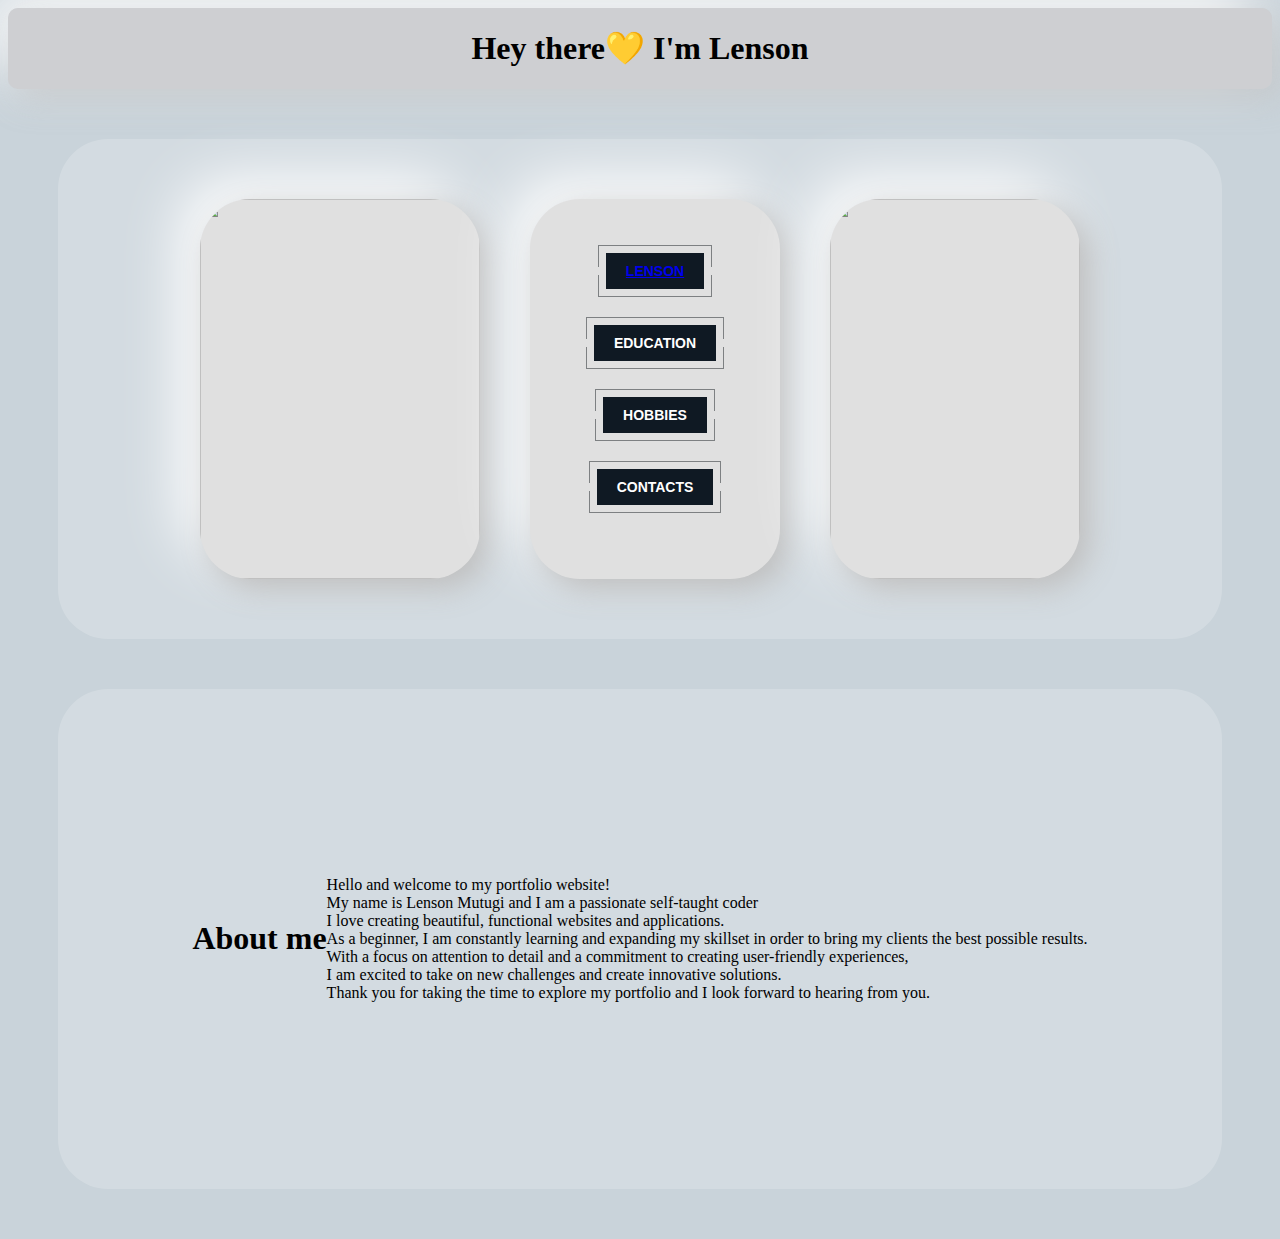
==== index.html @ 006d6633 "this is the first look i'm going for" ====
<!DOCTYPE html>
<html lang="en">
<head>
    <link rel="stylesheet" href="./styles.css">
    <meta charset="UTF-8">
    <meta http-equiv="X-UA-Compatible" content="IE=edge">
    <meta name="viewport" content="width=device-width, initial-scale=1.0">
    <title>Document</title>
</head>
<title>Lenson's resume</title>
<body>
    <header>
        <h1>Hey there💛 I'm Lenson</h1>
    </header>
    <!-- navigation division for the buttons -->
    <div class="navigationdiv">
        <img class="navigationimage1" src="./images/navigationimage1.jpg" alt="">
    <div class="lensonbutton">
    <button class="button">
        <span class="button_lg">
            <span class="button_sl"></span>
            <span class="button_text"><a href="https://www.instagram.com/" target="_blank">lenson</a></span>
        </span>
    </button>
        <button class="button">
            <span class="button_lg">
                <span class="button_sl"></span>
                <span class="button_text">Education</span>
            </span>
        </button>
            <button class="button">
                <span class="button_lg">
                    <span class="button_sl"></span>
                    <span class="button_text">Hobbies</span>
                </span>
            </button>
            <button class="button">
                <span class="button_lg">
                    <span class="button_sl"></span>
                    <span class="button_text">contacts</span>
                </span>
        </div>
<img class="navigationimage" src="./images/navigationimage.jpg" alt="">
   </div>
   <div class="aboutmesection">
    <h1>About me</h1>
       <p>Hello and welcome to my portfolio website!
         <br>My name is Lenson Mutugi and I am a passionate self-taught coder
         <br> I love creating beautiful, functional websites and applications. 
         <br>As a beginner, I am constantly learning and expanding my skillset in order to bring my clients the best possible results.
         <br> With a focus on attention to detail and a commitment to creating user-friendly experiences,
         <br>I am excited to take on new challenges and create innovative solutions. 
         <br>Thank you for taking the time to explore my portfolio and I look forward to hearing from you.
     </p>
   </div>
</body>
</html>
---- styles.css ----
body{
    background-color: #c9d3da;
}
.navigationimage1{
    display: flex;
    justify-content: center;
    align-items: center;
    height: 380px;
    width: 280px;
    margin: 50px;
    border-radius: 50px;
    flex-direction: column;
    background: #e0e0e0;
    box-shadow: 10px 10px 30px #bebebe,
   -20px -20px 60px #ffffff;
}
.navigationimage1:hover{
width: 285px;
height: 385px;
transition-duration: 0.15s;
}
.navigationimage:hover{
  width: 260px;
  height: 400px;
  transition-duration: 0.15s;
  }
.navigationimage{
    display: flex;
    justify-content: center;
    align-items: center;
    height: 380px;
    width: 250px;
    margin: 50px;
    border-radius: 50px;
    flex-direction: column;
    background: #e0e0e0;
    box-shadow: 10px 10px 30px #bebebe,
   -20px -20px 60px #ffffff;
}

header{
    font-family: cursive;
    display: flex;
    background-color: #ffffffda;
    border-radius: 10px;
    justify-content: center;
    align-items: center;
    background: #d1cdcd9c;
    box-shadow: 10px 10px 30px #bebebe8c,
   -20px -20px 60px #ffffff;
}
.navigationdiv{
    display: flex;
    flex-wrap: wrap;
    background-color: #ffffff31;
    justify-content: center;
    align-items: center;
    -ms-flex-direction: row;
    height: 500px;
    margin: 50px;
    border-radius: 50px;
}
.lensonbutton:hover{
  width: 260px;
  height: 400px;
  transition-duration: 0.15s;
}
.lensonbutton{

    display: flex; 
    justify-content: center;
    align-items: center;
    border-radius: 10px;
    flex-wrap: wrap;
    flex-direction: column;
        width: 250px;
        height: 380px;
        border-radius: 50px;
        background: #e0e0e0;
        box-shadow: 10px 10px 30px #bebebe,
       -20px -20px 60px #ffffff;
}
.button {
    -moz-appearance: none;
    -webkit-appearance: none;
    appearance: none;
    border: none;
    background: none;
    color: #090f14;
    cursor: pointer;
    position: relative;
    padding: 8px;
    margin-bottom: 20px;
    text-transform: uppercase;
    font-weight: bold;
    font-size: 14px;
    transition: all .15s ease;
  }
  
  .button::before,
  .button::after {
    content: '';
    display: block;
    position: absolute;
    right: 0;
    left: 0;
    height: calc(50% - 5px);
    border: 1px solid #7D8082;
    transition: all .15s ease;
  }
  
  .button::before {
    top: 0;
    border-bottom-width: 0;
  }
  
  .button::after {
    bottom: 0;
    border-top-width: 0;
  }
  
  .button:active,
  .button:focus {
    outline: none;
  }
  
  .button:active::before,
  .button:active::after {
    right: 3px;
    left: 3px;
  }
  
  .button:active::before {
    top: 3px;
  }
  
  .button:active::after {
    bottom: 3px;
  }
  
  .button_lg {
    position: relative;
    display: block;
    padding: 10px 20px;
    color: #fff;
    background-color: #0f1923;
    overflow: hidden;
    box-shadow: inset 0px 0px 0px 1px transparent;
  }
  
  .button_lg::before {
    content: '';
    display: block;
    position: absolute;
    top: 0;
    left: 0;
    width: 2px;
    height: 2px;
    background-color: #0f1923;
  }
  
  .button_lg::after {
    content: '';
    display: block;
    position: absolute;
    right: 0;
    bottom: 0;
    width: 4px;
    height: 4px;
    background-color: #0f1923;
    transition: all .2s ease;
  }
  
  .button_sl {
    display: block;
    position: absolute;
    top: 0;
    bottom: -1px;
    left: -8px;
    width: 0;
    background-color: #26cfdb;
    transform: skew(-15deg);
    transition: all .2s ease;
  }
  
  .button_text {
    position: relative;
  }
  
  .button:hover {
    color: #0f1923;
  }
  
  .button:hover .button_sl {
    width: calc(100% + 15px);
  }
  
  .button:hover .button_lg::after {
    background-color: #fff;
  }
  .aboutmesection{
    display: flex;
    flex-wrap: wrap;
    background-color: #ffffff31;
    justify-content: center;
    align-items: center;
    -ms-flex-direction: row;
    height: 500px;
    margin: 50px;
    border-radius: 50px;
  }
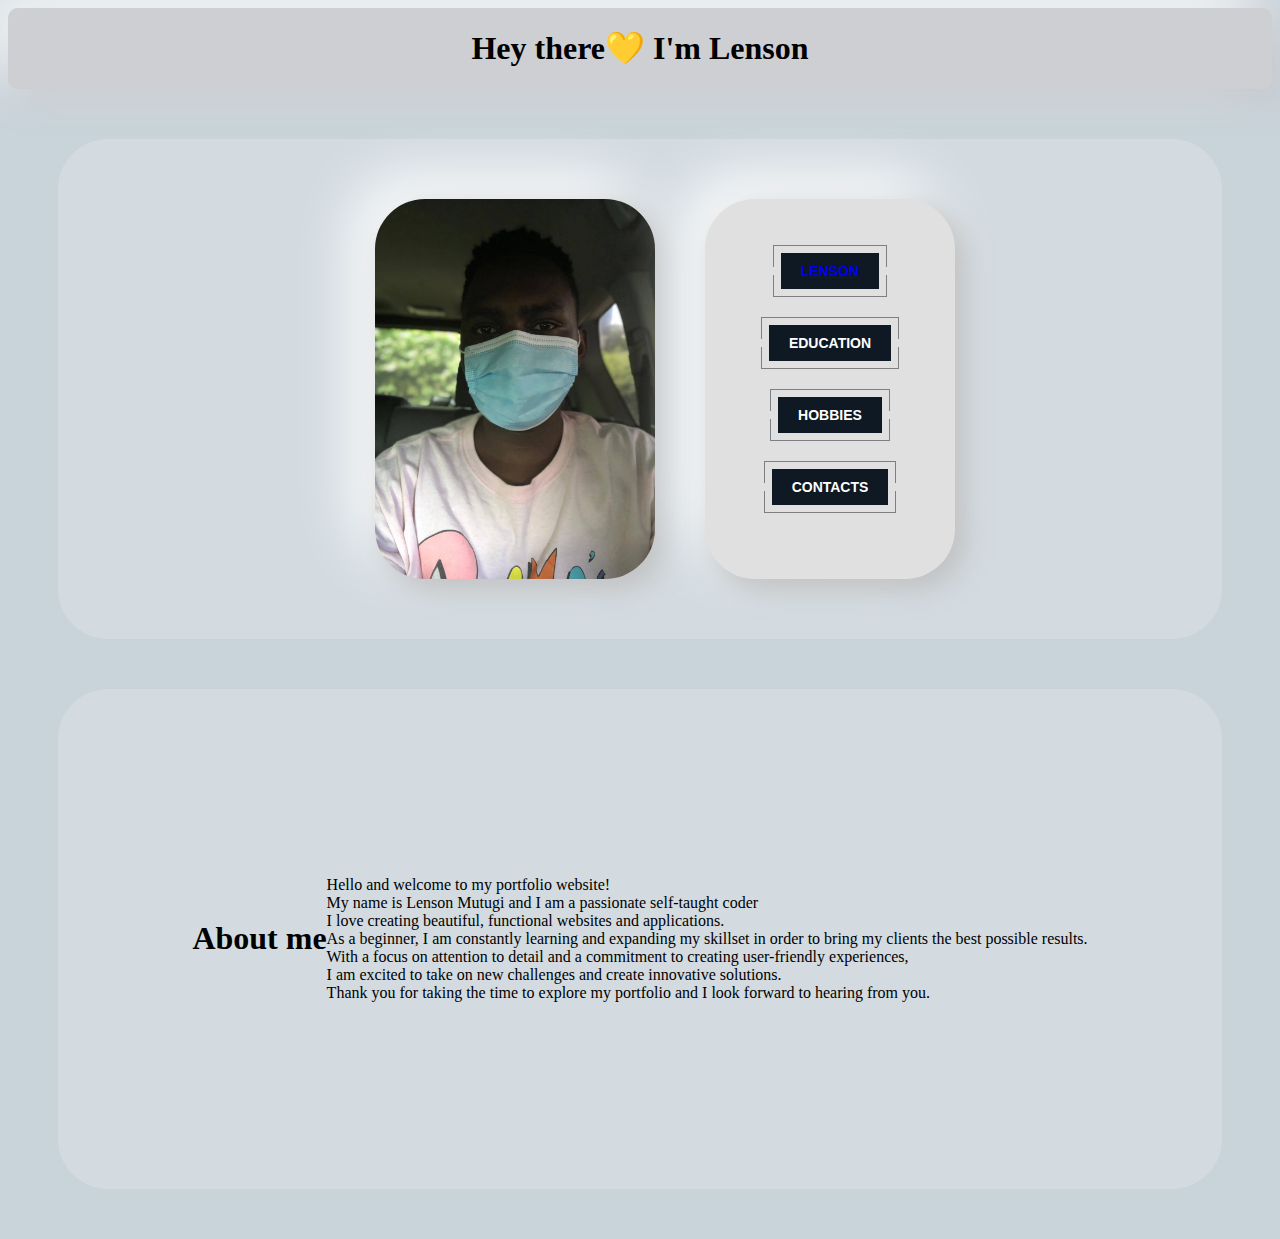
==== commit 6da4a99e: "Update index.html" ====
--- a/index.html
+++ b/index.html
@@ -40,7 +40,7 @@
                     <span class="button_text">contacts</span>
                 </span>
         </div>
-<img class="navigationimage" src="./images/navigationimage.jpg" alt="">
+<imgclass="navigationimage" src="./images/navigationimage.jpg" alt="">
    </div>
    <div class="aboutmesection">
     <h1>About me</h1>
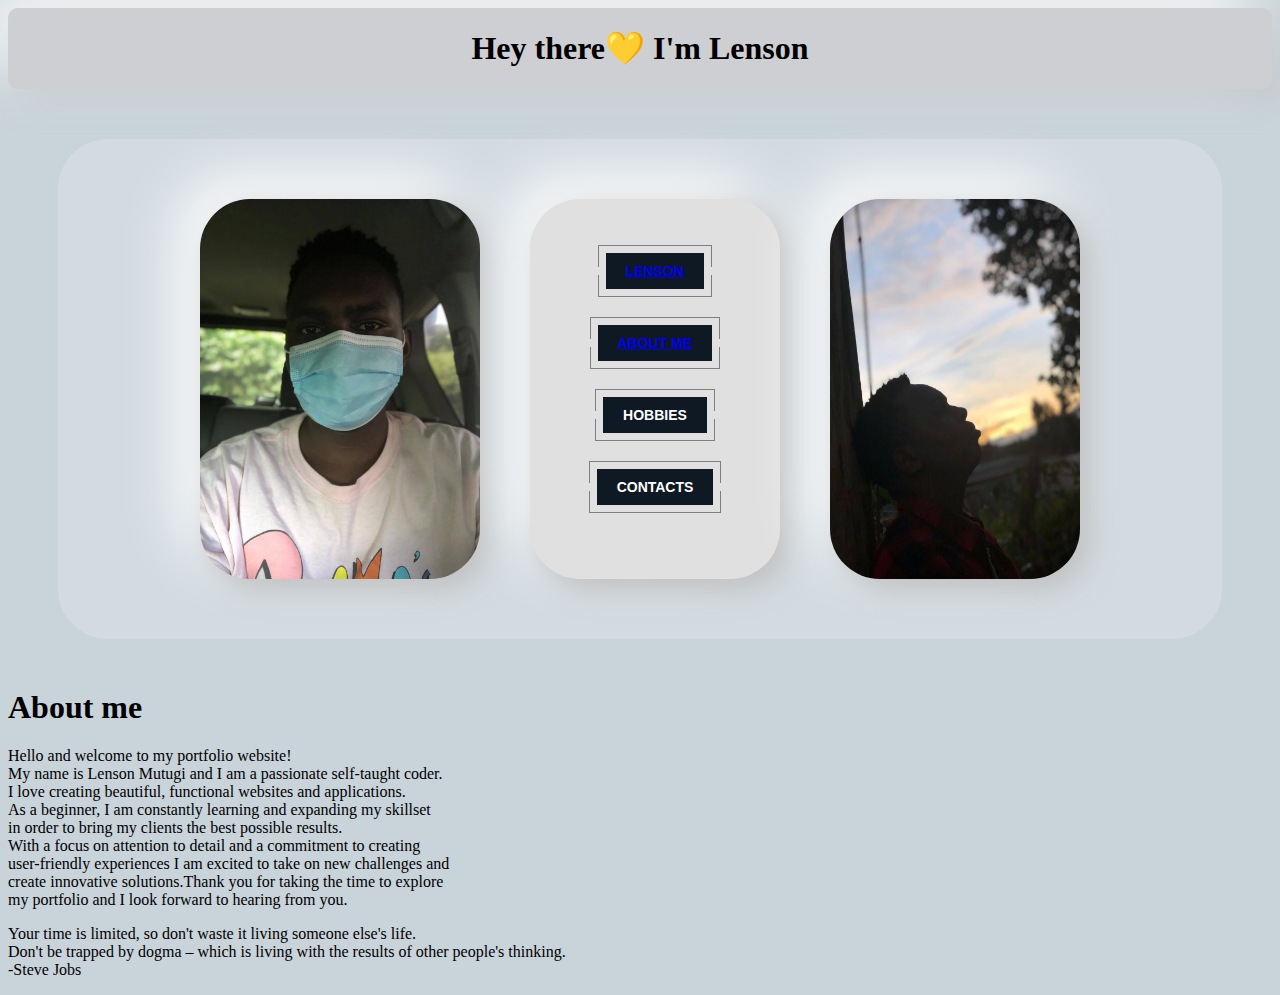
==== commit f251a919: "Update index.html" ====
--- a/index.html
+++ b/index.html
@@ -1,13 +1,14 @@
 <!DOCTYPE html>
 <html lang="en">
 <head>
+    <title>Lenson's resume</title>
     <link rel="stylesheet" href="./styles.css">
     <meta charset="UTF-8">
     <meta http-equiv="X-UA-Compatible" content="IE=edge">
     <meta name="viewport" content="width=device-width, initial-scale=1.0">
     <title>Document</title>
 </head>
-<title>Lenson's resume</title>
+
 <body>
     <header>
         <h1>Hey there💛 I'm Lenson</h1>
@@ -25,7 +26,7 @@
         <button class="button">
             <span class="button_lg">
                 <span class="button_sl"></span>
-                <span class="button_text">Education</span>
+                <span class="button_text"><a href="#aboutme">About me</a></span>
             </span>
         </button>
             <button class="button">
@@ -40,18 +41,28 @@
                     <span class="button_text">contacts</span>
                 </span>
         </div>
-<imgclass="navigationimage" src="./images/navigationimage.jpg" alt="">
+<img class="navigationimage" src="./images/navigationimage.jpg" alt="">
    </div>
-   <div class="aboutmesection">
+   
+   <div id="aboutme" class="aboutmetitle">
     <h1>About me</h1>
        <p>Hello and welcome to my portfolio website!
-         <br>My name is Lenson Mutugi and I am a passionate self-taught coder
+         <br>My name is Lenson Mutugi and I am a passionate self-taught coder.
          <br> I love creating beautiful, functional websites and applications. 
-         <br>As a beginner, I am constantly learning and expanding my skillset in order to bring my clients the best possible results.
-         <br> With a focus on attention to detail and a commitment to creating user-friendly experiences,
-         <br>I am excited to take on new challenges and create innovative solutions. 
-         <br>Thank you for taking the time to explore my portfolio and I look forward to hearing from you.
+         <br>As a beginner, I am constantly learning and expanding my skillset
+         <br> in order to bring my clients the best possible results.
+         <br> With a focus on attention to detail and a commitment to creating 
+         <br>user-friendly experiences I am excited to take on new challenges and
+         <br> create innovative solutions.Thank you for taking the time to explore
+         <br> my portfolio and I look forward to hearing from you.
+         <p>Your time is limited, so don't waste it living someone else's life.
+        <br> Don't be trapped by dogma – which is living with the results of other people's thinking.
+        <br> -Steve Jobs
+        </p>
      </p>
-   </div>
+    </div>
+    <div class="aboutmetitle">
+
+    </div>
 </body>
 </html>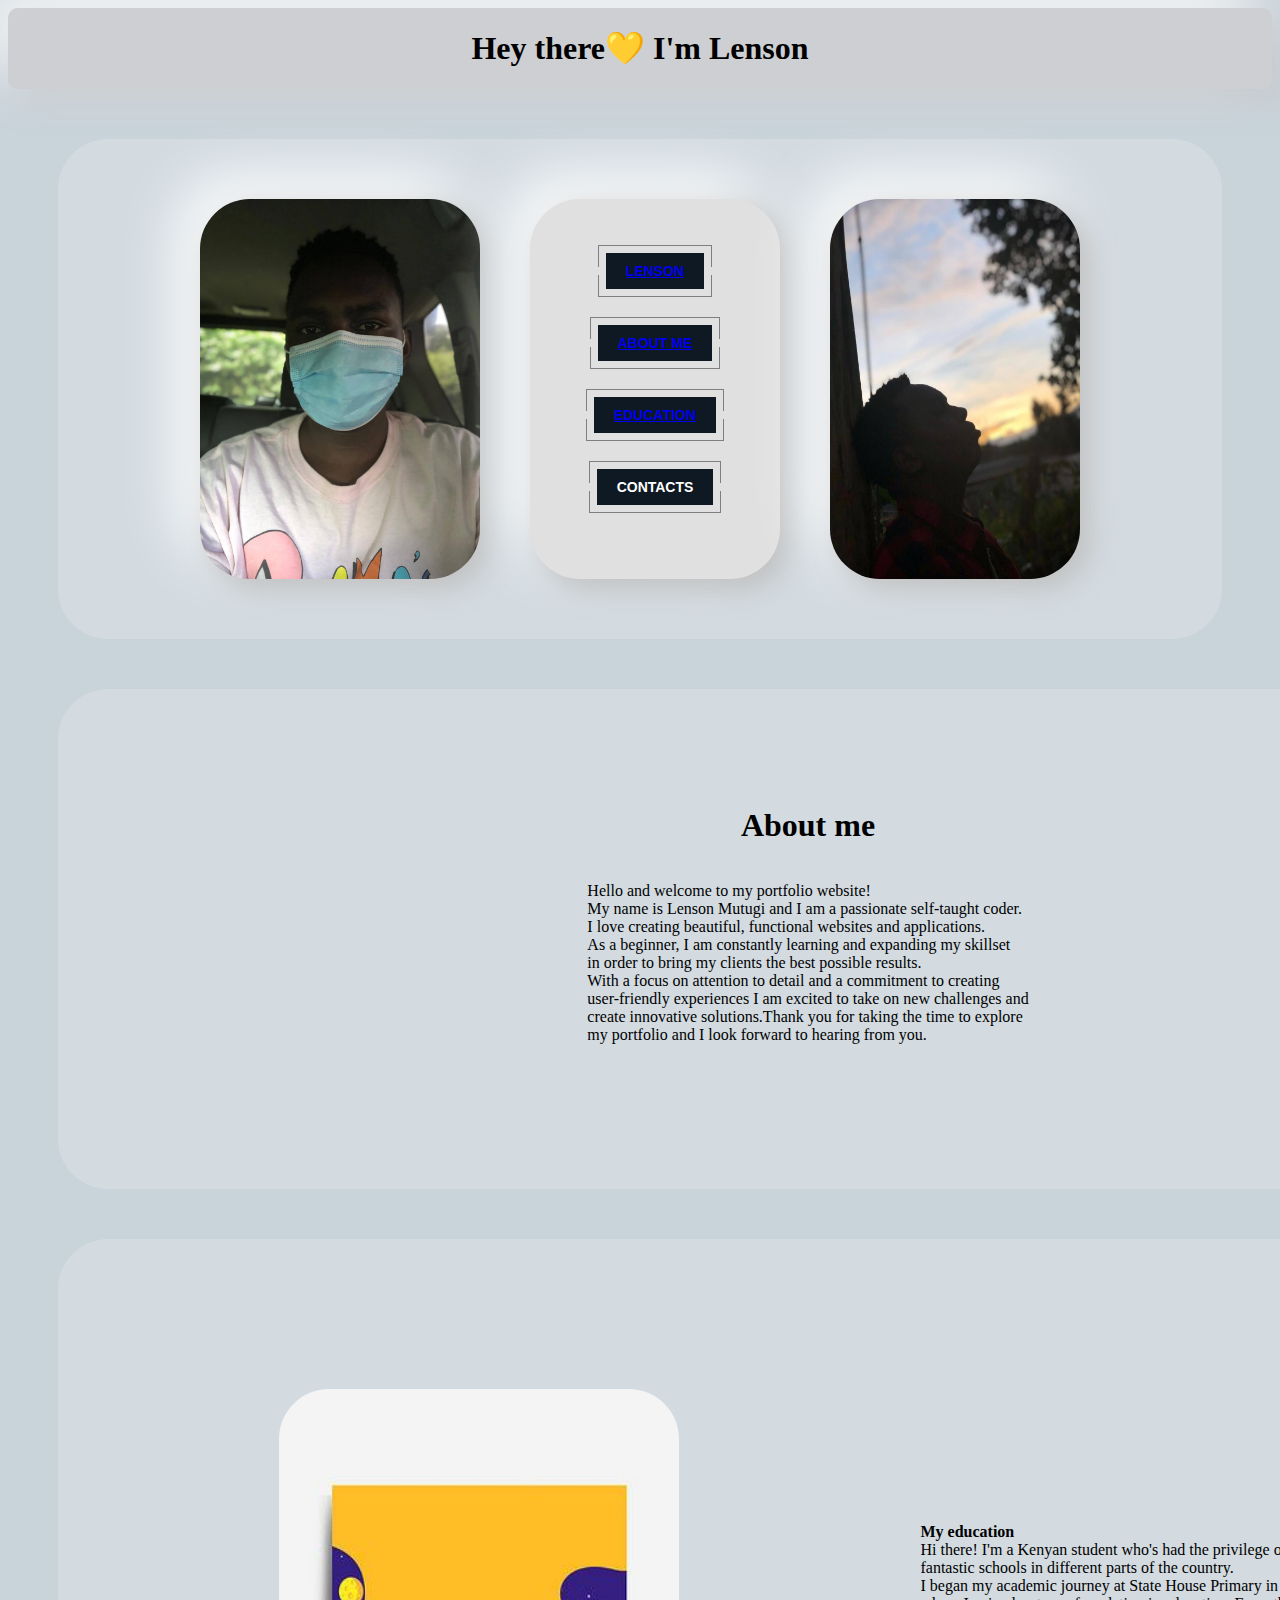
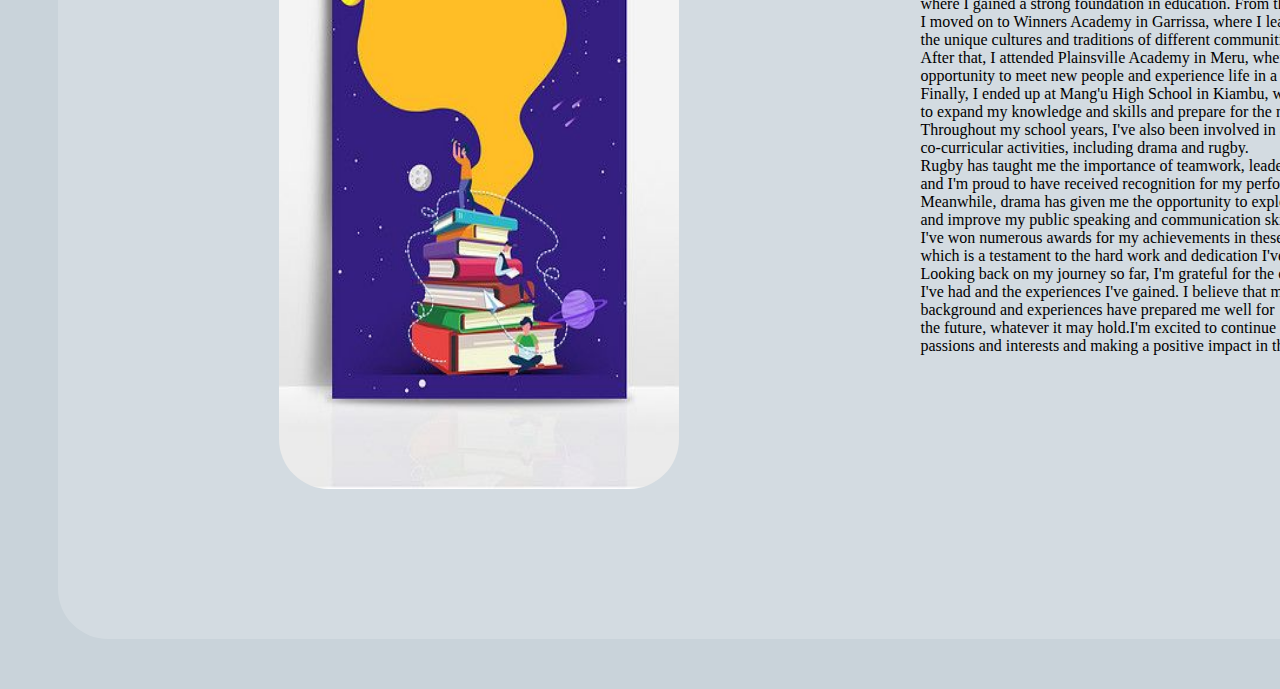
==== commit c1e14008: "education section added" ====
--- a/index.html
+++ b/index.html
@@ -32,7 +32,7 @@
             <button class="button">
                 <span class="button_lg">
                     <span class="button_sl"></span>
-                    <span class="button_text">Hobbies</span>
+                    <span class="button_text"><a href="#education">Education</a></span>
                 </span>
             </button>
             <button class="button">
@@ -55,14 +55,37 @@
          <br>user-friendly experiences I am excited to take on new challenges and
          <br> create innovative solutions.Thank you for taking the time to explore
          <br> my portfolio and I look forward to hearing from you.
-         <p>Your time is limited, so don't waste it living someone else's life.
-        <br> Don't be trapped by dogma – which is living with the results of other people's thinking.
-        <br> -Steve Jobs
         </p>
      </p>
     </div>
-    <div class="aboutmetitle">
+    <div id="education" class="educationsection">
+        <img class="educationimage" src="./images/Drawing Cartoon World Book Day Abstract Campus Education Background Backgrounds _ PSD Free Download - Pikbest.jpg" alt="there was supposed to be an image here">
 
+        <p><strong>My education</strong>
+            <br>Hi there! I'm a Kenyan student who's had the privilege of attending several
+            <br> fantastic schools in different parts of the country.
+            <br> I began my academic journey at State House Primary in Nairobi,
+            <br> where I gained a strong foundation in education. From there,
+            <br> I moved on to Winners Academy in Garrissa, where I learned more about
+            <br> the unique cultures and traditions of different communities in Kenya.
+            <br> After that, I attended Plainsville Academy in Meru, where I had the
+            <br> opportunity to meet new people and experience life in a way.
+            <br> Finally, I ended up at Mang'u High School in Kiambu, where I continued
+            <br> to expand my knowledge and skills and prepare for the next chapter of my life.
+            <br>Throughout my school years, I've also been involved in a variety of 
+            <br>co-curricular activities, including drama and rugby.
+            <br> Rugby has taught me the importance of teamwork, leadership, and perseverance,
+            <br> and I'm proud to have received recognition for my performance on the field.
+            <br> Meanwhile, drama has given me the opportunity to explore my creative side
+            <br> and improve my public speaking and communication skills.
+            <br> I've won numerous awards for my achievements in these activities,
+            <br> which is a testament to the hard work and dedication I've put into them.
+            <br>Looking back on my journey so far, I'm grateful for the opportunities,
+            <br> I've had and the experiences I've gained. I believe that my diverse
+            <br> background and experiences have prepared me well for
+            <br> the future, whatever it may hold.I'm excited to continue exploring my
+            <br> passions and interests and making a positive impact in the world around me
+        </p>
     </div>
 </body>
 </html>--- a/styles.css
+++ b/styles.css
@@ -55,7 +55,7 @@
     background-color: #ffffff31;
     justify-content: center;
     align-items: center;
-    -ms-flex-direction: row;
+    flex-direction: row;
     height: 500px;
     margin: 50px;
     border-radius: 50px;
@@ -198,16 +198,43 @@
   .button:hover .button_lg::after {
     background-color: #fff;
   }
-  .aboutmesection{
+  .aboutmetitle{
     display: flex;
     flex-wrap: wrap;
     background-color: #ffffff31;
-    justify-content: center;
-    align-items: center;
-    -ms-flex-direction: row;
+    flex-direction: column;
+    align-items: center;
+    justify-content: center;
     height: 500px;
-    margin: 50px;
-    border-radius: 50px;
-  }
-  
+    width: 1500px;
+    margin: 50px;
+    border-radius: 50px;
+  }
+  body{
+    scroll-behavior: smooth;
+  }
+  .educationimage{
+    height: 700px;
+    width: 400px;
+    border-radius: 50px;
+    margin-left: 100px;
+  }
+  .educationsection{
+    display: flex;
+    background-color: #ffffff31;
+    flex-direction: row;
+    justify-content: space-around;
+    align-items: center;
+    height: 1000px;
+    width: 1500px;
+    margin: 50px;
+    border-radius: 50px;
+  }
+.educationimage:hover{
+  height: 720px;
+  width: 420px;
+  border-radius: 50px;
+  margin-left: 100px;
+  transition-duration: 0.095s;
+}
   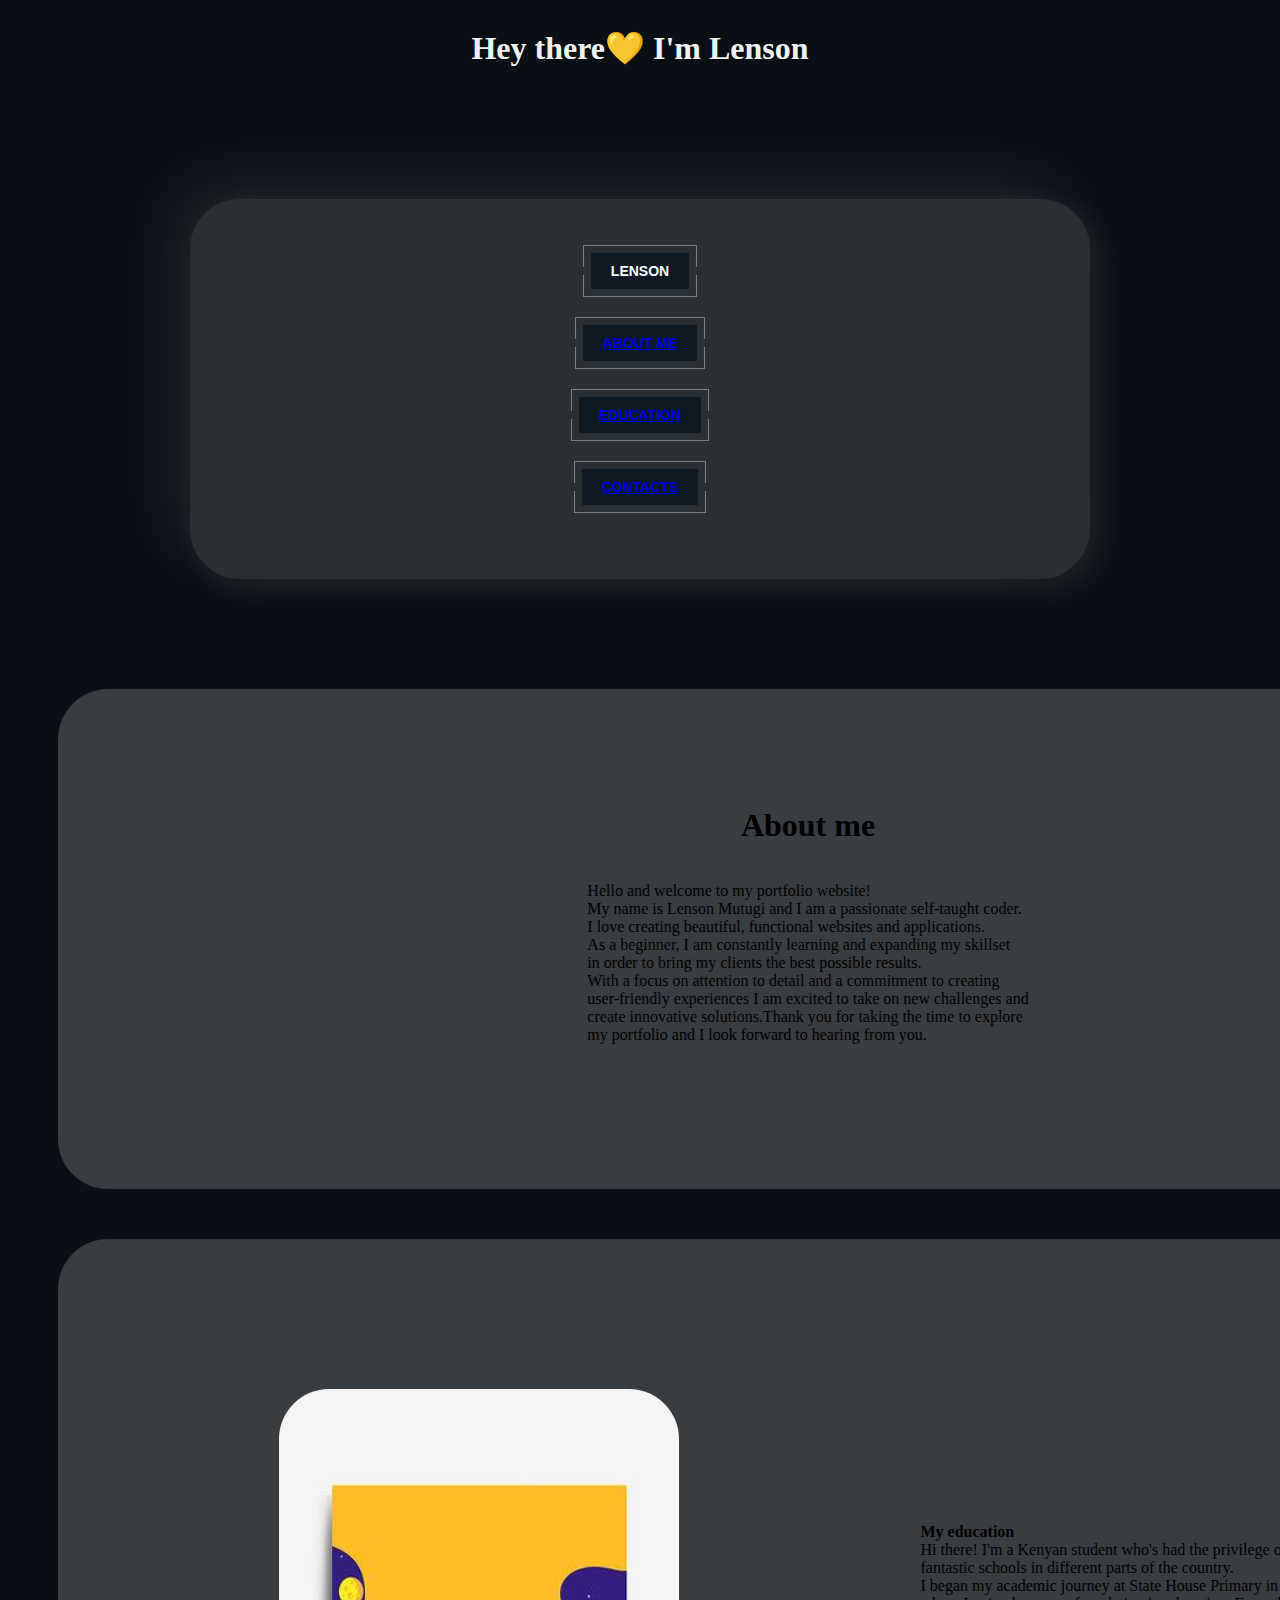
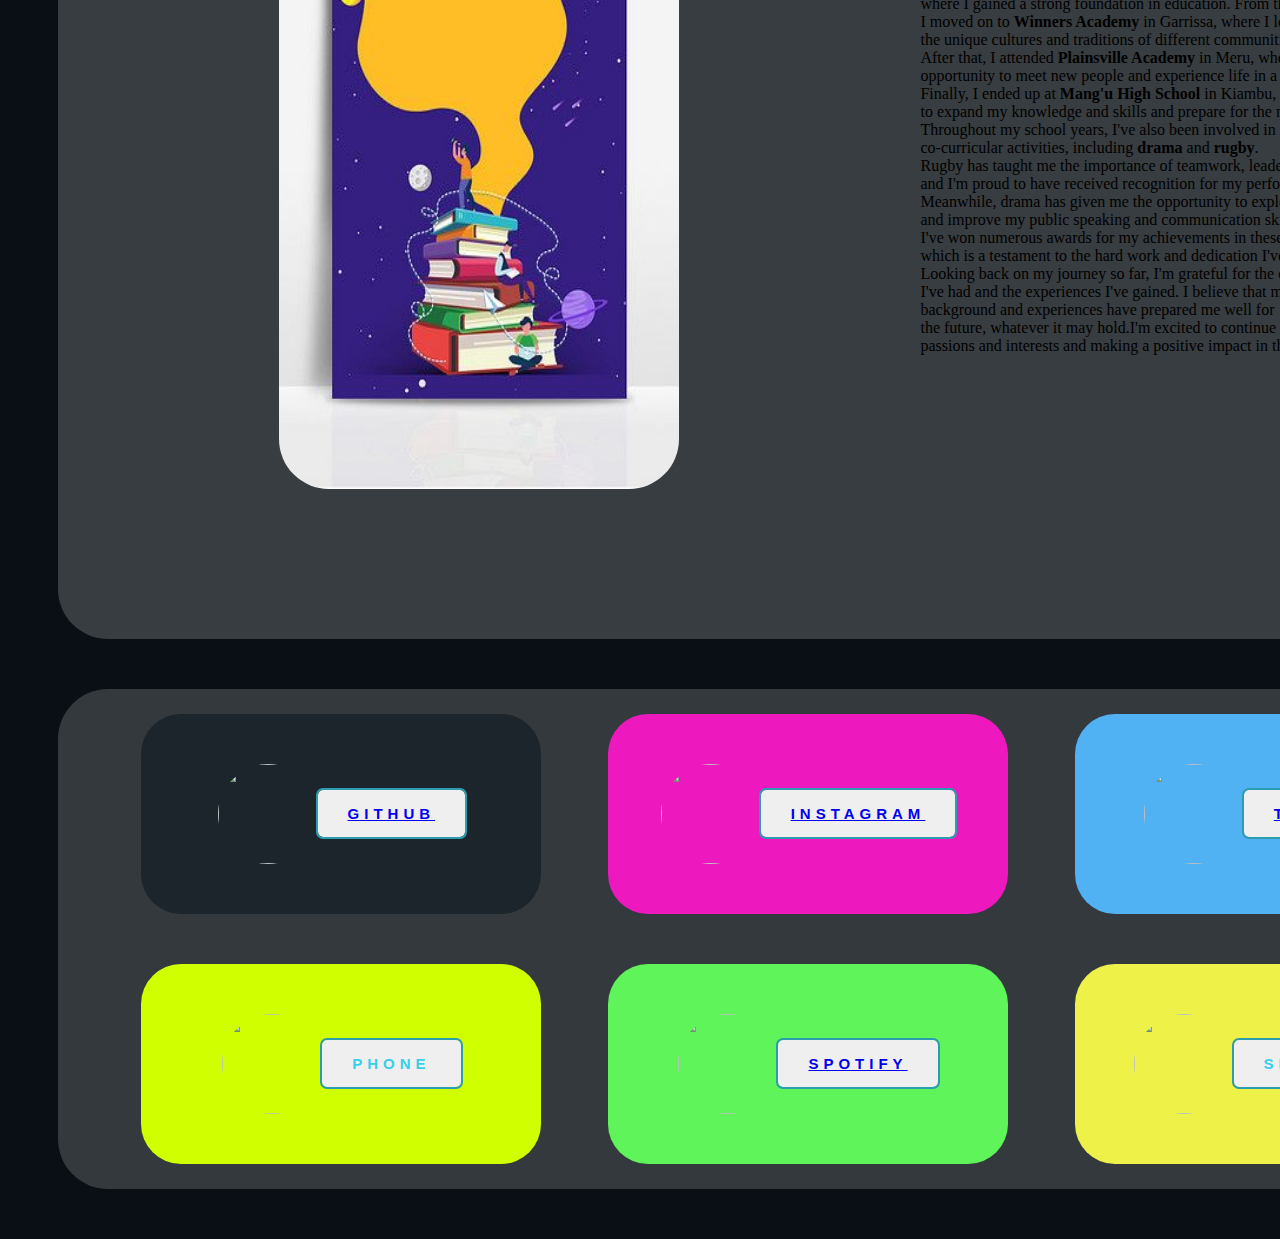
==== commit de574e30: "links added" ====
--- a/index.html
+++ b/index.html
@@ -15,12 +15,11 @@
     </header>
     <!-- navigation division for the buttons -->
     <div class="navigationdiv">
-        <img class="navigationimage1" src="./images/navigationimage1.jpg" alt="">
     <div class="lensonbutton">
     <button class="button">
         <span class="button_lg">
             <span class="button_sl"></span>
-            <span class="button_text"><a href="https://www.instagram.com/" target="_blank">lenson</a></span>
+            <span class="button_text">lenson</span>
         </span>
     </button>
         <button class="button">
@@ -38,10 +37,9 @@
             <button class="button">
                 <span class="button_lg">
                     <span class="button_sl"></span>
-                    <span class="button_text">contacts</span>
+                    <span class="button_text"><a href="#contacts">contacts</a></span>
                 </span>
         </div>
-<img class="navigationimage" src="./images/navigationimage.jpg" alt="">
    </div>
    
    <div id="aboutme" class="aboutmetitle">
@@ -66,14 +64,14 @@
             <br> fantastic schools in different parts of the country.
             <br> I began my academic journey at State House Primary in Nairobi,
             <br> where I gained a strong foundation in education. From there,
-            <br> I moved on to Winners Academy in Garrissa, where I learned more about
+            <br> I moved on to <b>Winners Academy </b> in Garrissa, where I learned more about
             <br> the unique cultures and traditions of different communities in Kenya.
-            <br> After that, I attended Plainsville Academy in Meru, where I had the
+            <br> After that, I attended <b>Plainsville Academy</b>  in Meru, where I had the
             <br> opportunity to meet new people and experience life in a way.
-            <br> Finally, I ended up at Mang'u High School in Kiambu, where I continued
+            <br> Finally, I ended up at <b>Mang'u High School </b>in Kiambu, where I continued
             <br> to expand my knowledge and skills and prepare for the next chapter of my life.
             <br>Throughout my school years, I've also been involved in a variety of 
-            <br>co-curricular activities, including drama and rugby.
+            <br>co-curricular activities, including <b>drama</b> and <b>rugby</b>.
             <br> Rugby has taught me the importance of teamwork, leadership, and perseverance,
             <br> and I'm proud to have received recognition for my performance on the field.
             <br> Meanwhile, drama has given me the opportunity to explore my creative side
@@ -87,5 +85,47 @@
             <br> passions and interests and making a positive impact in the world around me
         </p>
     </div>
+    <footer id="contacts">
+    <div class="firstrowlogos">
+        <div class="contactlogo1">
+                <img class="discordlogo" src="./images/githublogo.jpg" alt="">
+                <button id="socialbutton">
+                    <a href="https://github.com/lensonlovescode" target="_blank">GitHub</a>
+                </button>
+        </div>
+        <div class="contactlogo2">
+            <img class="discordlogo" src="./images/instagramlogo.png" alt="">
+            <button id="socialbutton">
+                <a href="https://www.instagram.com/papara_z_ii/"target="_blank">Instagram</a>
+            </button>
+        </div>
+        <div class="contactlogo3">
+            <img class="discordlogo" src="./images/twitterlogo.png" alt="">
+            <button id="socialbutton">
+                <a href="https://twitter.com/papara_z_ii"target="_blank">Twitter</a>
+            </button>
+        </div>         
+    </div>
+    <div class="secondrowlogos"> 
+        <div class="contactlogo4">
+            <img class="discordlogo" src="./images/numberlogo.png" alt="">
+            <button id="socialbutton">
+                Phone
+            </button>
+        </div>
+        <div class="contactlogo5">
+            <img class="discordlogo" src="./images/spotifylogo.png" alt="">
+            <button id="socialbutton">
+                <a href="https://open.spotify.com/user/31jsk7mgncr7nrppsu44ccz24ki4" target="_blank">Spotify</a>
+            </button>
+        </div>
+        <div class="contactlogo6">
+            <img class="discordlogo" src="./images/snapchatlogo.png" alt="">
+            <button id="socialbutton">
+                Snapchat
+            </button>
+        </div>        
+    </div>
+    </footer>
 </body>
 </html>--- a/styles.css
+++ b/styles.css
@@ -1,5 +1,7 @@
 body{
     background-color: #c9d3da;
+    flex-wrap: wrap;
+    flex-direction: column;
 }
 .navigationimage1{
     display: flex;
@@ -11,8 +13,8 @@
     border-radius: 50px;
     flex-direction: column;
     background: #e0e0e0;
-    box-shadow: 10px 10px 30px #bebebe,
-   -20px -20px 60px #ffffff;
+    box-shadow: 10px 10px 30px #bebebe1a,
+   -20px -20px 60px #ffffff0c;
 }
 .navigationimage1:hover{
 width: 285px;
@@ -34,25 +36,26 @@
     border-radius: 50px;
     flex-direction: column;
     background: #e0e0e0;
-    box-shadow: 10px 10px 30px #bebebe,
-   -20px -20px 60px #ffffff;
+    box-shadow: 10px 10px 30px #bebebe00,
+   -20px -20px 60px #ffffff0e;
 }
 
 header{
     font-family: cursive;
     display: flex;
-    background-color: #ffffffda;
+    background-color: #ffffff00;
     border-radius: 10px;
     justify-content: center;
     align-items: center;
-    background: #d1cdcd9c;
-    box-shadow: 10px 10px 30px #bebebe8c,
-   -20px -20px 60px #ffffff;
+    background: #d1cdcd00;
+    box-shadow: 10px 10px 30px #0e0d0d00,
+   -20px -20px 60px #ffffff00;
+   color: #fffffff6;
 }
 .navigationdiv{
     display: flex;
     flex-wrap: wrap;
-    background-color: #ffffff31;
+    background-color: #ffffff00;
     justify-content: center;
     align-items: center;
     flex-direction: row;
@@ -61,9 +64,9 @@
     border-radius: 50px;
 }
 .lensonbutton:hover{
-  width: 260px;
+  width: 950px;
   height: 400px;
-  transition-duration: 0.15s;
+  transition-duration: 1.5s;
 }
 .lensonbutton{
 
@@ -73,12 +76,12 @@
     border-radius: 10px;
     flex-wrap: wrap;
     flex-direction: column;
-        width: 250px;
+        width: 900px;
         height: 380px;
         border-radius: 50px;
-        background: #e0e0e0;
-        box-shadow: 10px 10px 30px #bebebe,
-       -20px -20px 60px #ffffff;
+        background: #e0e0e028;
+        box-shadow: 10px 10px 30px #bebebe1c,
+       -20px -20px 60px #ffffff15;
 }
 .button {
     -moz-appearance: none;
@@ -235,6 +238,165 @@
   width: 420px;
   border-radius: 50px;
   margin-left: 100px;
-  transition-duration: 0.095s;
-}
+  transition-duration: 1.5s;
+}
+  body{
+    background-color: #090f14;
+  }
+  footer{
+    display: flex;
+    background-color: #ebebeb31;
+    flex-direction: column;
+    justify-content: space-around;
+    align-items: center;
+    height: 500px;
+    width: 1500px;
+    margin: 50px;
+    border-radius: 50px;
+  }
+  .firstrowlogos{
+width: 1400px;
+height: 230px;
+background-color: #9ac8e700;
+border-radius: 30px;
+display: flex;
+flex-wrap: wrap;
+flex-direction: row;
+align-items: center;
+justify-content: space-around;
+  }
+  .secondrowlogos{
+    width: 1400px;
+    height: 230px;
+    background-color: #c0ebee00;
+    border-radius: 30px;
+    display: flex;
+    flex-wrap: wrap;
+   flex-direction: row;
+   align-items: center;
+   justify-content: space-around;
+      }
+  .contactlogo1{
+    width: 400px;
+    height: 200px;
+    background-color: #192429ea;
+    border-radius: 40px;
+    display: flex;
+    flex-wrap: wrap;
+    align-items: center;
+    justify-content: center;
+  }
+  .discordlogo{
+    width: 100px;
+    height: 100px;
+    border-radius: 50px;
+  }
+  .contactlogo2{
+    width: 400px;
+    height: 200px;
+    background-color: #f118c2fa;
+    border-radius: 40px;
+    display: flex;
+    flex-wrap: wrap;
+    align-items: center;
+    justify-content: center;
+  }
+  .instagramlogo{
+    width: 100px;
+    height: 100px;
+  }
+  .contactlogo3{
+    width: 400px;
+    height: 200px;
+    background-color: #51b2f3;
+    border-radius: 40px;
+    display: flex;
+    flex-wrap: wrap;
+    align-items: center;
+    justify-content: center;
+  }
+  .twitterlogo{
+    width: 100px;
+    height: 100px;
+  }
+  .contactlogo4{
+    width: 400px;
+    height: 200px;
+    background-color: #d0ff00;
+    border-radius: 40px;
+    display: flex;
+    flex-wrap: wrap;
+    align-items: center;
+    justify-content: center;
+  }
+  .numberlogo{
+    width: 100px;
+    height: 100px;
+  }
+  .contactlogo5{
+    width: 400px;
+    height: 200px;
+    background-color: #5ff75afb;
+    border-radius: 40px;
+    display: flex;
+    flex-wrap: wrap;
+    align-items: center;
+    justify-content: center;
+  }
+  .spotifylogo{
+    width: 100px;
+    height: 100px;
+  }
+  .contactlogo6{
+    width: 400px;
+    height: 200px;
+    background-color: #fcff49ee;
+    border-radius: 40px;
+    display: flex;
+    flex-wrap: wrap;
+    align-items: center;
+    justify-content: center;
+  }
+  .snapchatlogo{
+    width: 100px;
+    height: 100px;
+  }
+  #socialbutton {
+    padding: 1em 2em;
+    border: none;
+    border-radius: 5px;
+    font-weight: bold;
+    letter-spacing: 5px;
+    text-transform: uppercase;
+    color: #36d0eb;
+    transition: all 1000ms;
+    font-size: 15px;
+    position: relative;
+    overflow: hidden;
+    outline: 2px solid #2c9caf;
+  }
+  
+  #socialbutton:hover {
+    color: #ffffff;
+    transform: scale(1.1);
+    outline: 2px solid #70bdca;
+    box-shadow: 4px 5px 17px -4px #268391;
+  }
+  
+  #socialbutton::before {
+    content: "";
+    position: absolute;
+    left: -50px;
+    top: 0;
+    width: 0;
+    height: 100%;
+    background-color: #2c9caf;
+    transform: skewX(45deg);
+    z-index: -1;
+    transition: width 1000ms;
+  }
+  
+  #socialbutton:hover::before {
+    width: 250%;
+  }
   